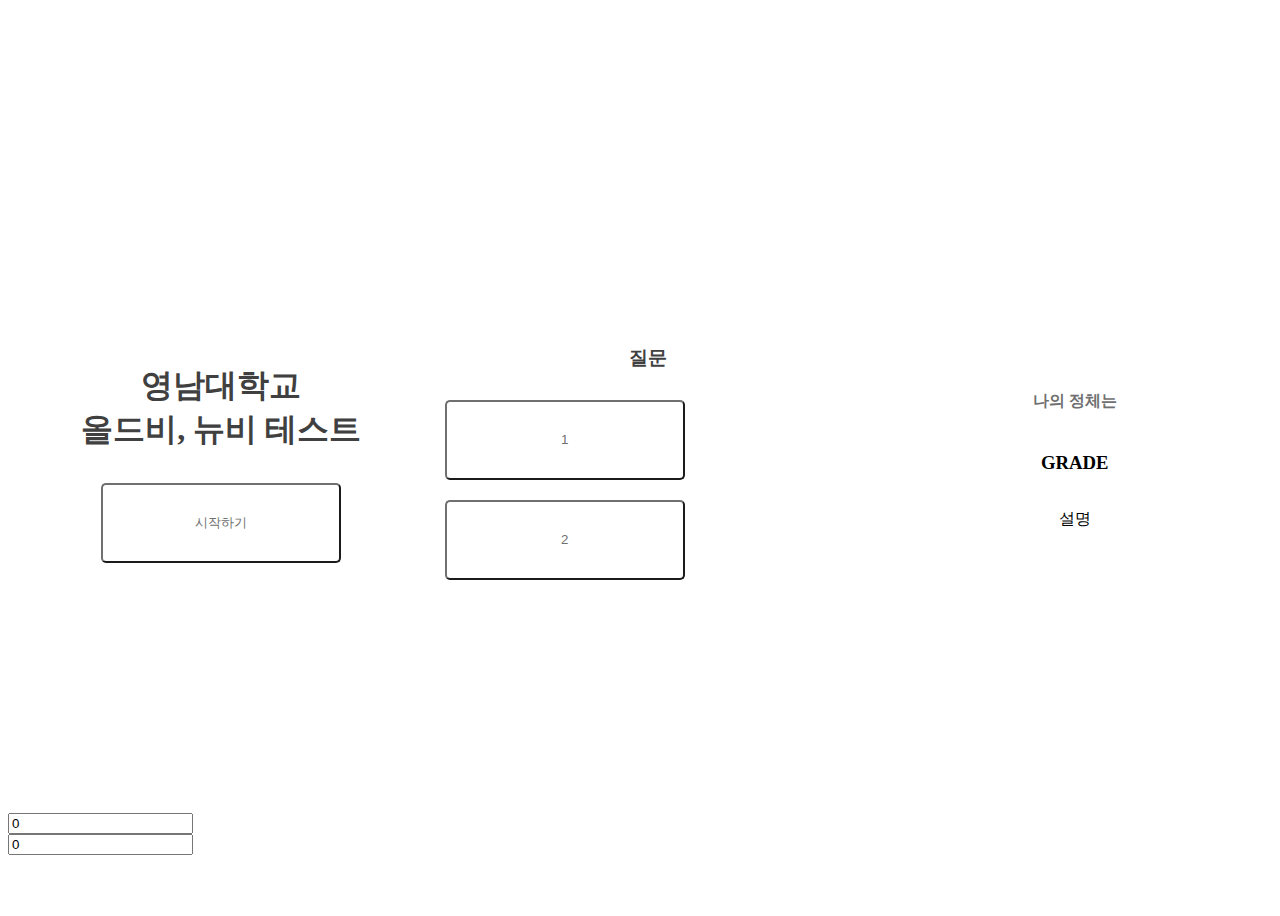
==== YU_newbie_oldbie/index.html @ 49223151 "aaaa" ====
<!DOCTYPE html>
<html lang="ko">

<head>
    <meta charset="UTF-8">
    <meta http-equiv="X-UA-Compatible" content="IE=edge">
    <meta name="viewport" content="width=device-width, initial-scale=1.0">
    <title>영대 올드비, 뉴비 테스트</title>

    <!-- css -->
    <link href="https://cdn.jsdelivr.net/npm/bootstrap@5.1.3/dist/css/bootstrap.min.css" rel="stylesheet"
        integrity="sha384-1BmE4kWBq78iYhFldvKuhfTAU6auU8tT94WrHftjDbrCEXSU1oBoqyl2QvZ6jIW3" crossorigin="anonymous">
    <link rel="stylesheet" href="style.css">
</head>

<body class="container">
    <div class="cont title-container">
        <h1 style="color:#404040">영남대학교<br>올드비, 뉴비 테스트</h1>
        <button id="startBtn" class="btn">시작하기</button>
    </div>

    <div class="cont question-container">
        <div class="progress mt-5">
            <div class="progress-bar" role="progressbar" style="width: calc(100/12*1%)"></div>
        </div>
        <h3 id="question" class="mt-5" style="color:#404040">질문</h3>
        <button id="a" class="btn btn-dark">1</button>
        <button id="b" class="btn btn-dark">2</button>
    </div>
    <div class="cont result-container">
        <h4 id="result_title" style = "color:#707070">나의 정체는</h4>
        <h3 id="grade">GRADE</h3>
        <p id="explain">설명</p>
        <img id="result-img" src="" alt="">

    </div>

    <div class="score-container">
        <input id="oldbie" type="text" class="input" value="0">
        <input id="newbie" type="text" class="input" value="0">
    </div>


    <!-- js -->
    <script src="https://code.jquery.com/jquery-3.5.1.slim.min.js"
        integrity="sha384-DfXdz2htPH0lsSSs5nCTpuj/zy4C+OGpamoFVy38MVBnE+IbbVYUew+OrCXaRkfj"
        crossorigin="anonymous"></script>
    <script src="https://cdn.jsdelivr.net/npm/bootstrap@4.5.3/dist/js/bootstrap.bundle.min.js"
        integrity="sha384-ho+j7jyWK8fNQe+A12Hb8AhRq26LrZ/JpcUGGOn+Y7RsweNrtN/tE3MoK7ZeZDyx"
        crossorigin="anonymous"></script>
    <script type="text/javascript" src="script.js"></script>
</body>

</html>
---- YU_newbie_oldbie/style.css ----
body {
    width: 100vw;
    height: 100vh;
    display: flex;
}

.cont {
    width: 100%;
    height: 100%;
    display: flex;
    flex-direction: column;
    text-align: center;
}

.title-container {
    margin: auto;
    display: flex;
    flex-direction: column;
    justify-content: center;
    align-items: center;
}

.question-container {
    /* display: none; */
    display: flex;
    justify-content: center;
}

.btn {
    display: flex;
    justify-content: center;
    align-items: center;
    margin: 10px;
    border: ipx;
    border-radius: 5px;
    border-color: #707070;
    background-color: white;
    color: #707070;
    width: 15rem;
    height: 5rem;
}

.btn:hover {
    background-color: #00387A;
    color: white;
}

.score-container {
    position: absolute;
    display: flex;
    flex-direction: column;
    bottom: 5%;
    /* display: none; */
}

.result-container {
    /* display: none; */
    display: flex;
    justify-content: center;
}

#result-img {
    width: 50%;
}

#type {
    /* display: none; */
}
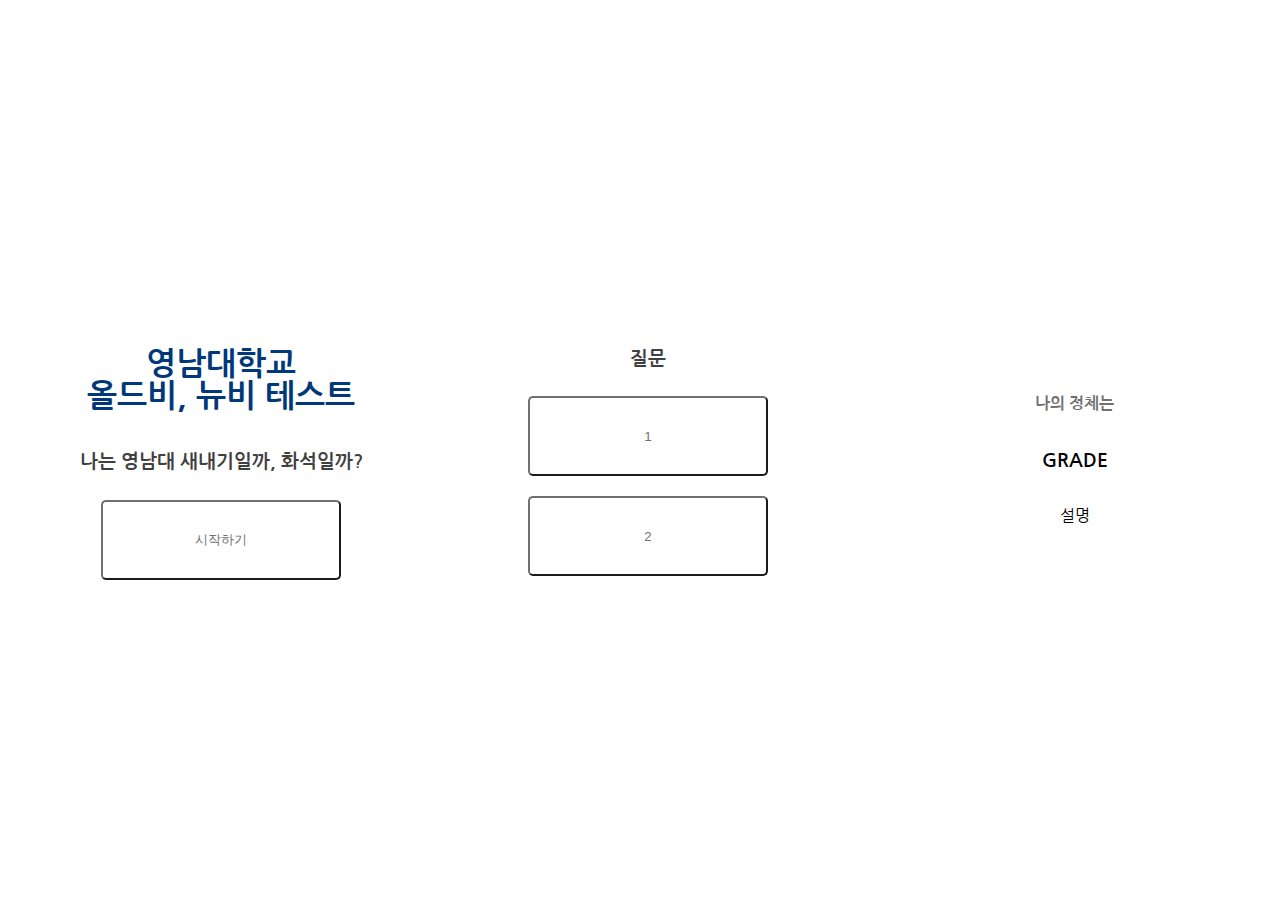
==== commit b9f1e46d: "bbbbbbbbb" ====
--- a/YU_newbie_oldbie/index.html
+++ b/YU_newbie_oldbie/index.html
@@ -11,21 +11,28 @@
     <link href="https://cdn.jsdelivr.net/npm/bootstrap@5.1.3/dist/css/bootstrap.min.css" rel="stylesheet"
         integrity="sha384-1BmE4kWBq78iYhFldvKuhfTAU6auU8tT94WrHftjDbrCEXSU1oBoqyl2QvZ6jIW3" crossorigin="anonymous">
     <link rel="stylesheet" href="style.css">
+
+    <link rel="preconnect" href="https://fonts.googleapis.com"> 
+    <link rel="preconnect" href="https://fonts.gstatic.com" crossorigin> 
+    <link href="https://fonts.googleapis.com/css2?family=Nanum+Gothic&display=swap" rel="stylesheet">
 </head>
 
 <body class="container">
     <div class="cont title-container">
-        <h1 style="color:#404040">영남대학교<br>올드비, 뉴비 테스트</h1>
+        <h1 style="color:#00387A; font-weight:bold;">영남대학교<br>올드비, 뉴비 테스트</h1>
+        <h3 style="color:#404040">나는 영남대 새내기일까, 화석일까?</h3>
         <button id="startBtn" class="btn">시작하기</button>
     </div>
 
     <div class="cont question-container">
+        <h3 id="question" class="mt-5" style="color:#404040">질문</h3>
+        <div class="buttons">
+            <button id="a" class="btn btn-dark">1</button>
+            <button id="b" class="btn btn-dark">2</button>
+        </div>
         <div class="progress mt-5">
-            <div class="progress-bar" role="progressbar" style="width: calc(100/12*1%)"></div>
+            <div class="progress-bar" role="progressbar" style="width: calc(100/16*1%)"></div>
         </div>
-        <h3 id="question" class="mt-5" style="color:#404040">질문</h3>
-        <button id="a" class="btn btn-dark">1</button>
-        <button id="b" class="btn btn-dark">2</button>
     </div>
     <div class="cont result-container">
         <h4 id="result_title" style = "color:#707070">나의 정체는</h4>
--- a/YU_newbie_oldbie/style.css
+++ b/YU_newbie_oldbie/style.css
@@ -2,6 +2,7 @@
     width: 100vw;
     height: 100vh;
     display: flex;
+    font-family: 'Nanum Gothic', sans-serif;
 }
 
 .cont {
@@ -20,8 +21,9 @@
     align-items: center;
 }
 
+
 .question-container {
-    /* display: none; */
+    display: none;
     display: flex;
     justify-content: center;
 }
@@ -40,6 +42,12 @@
     height: 5rem;
 }
 
+.buttons {
+    display: flex;
+    justify-content: center;
+    flex-direction: column;
+    align-items: center;
+}
 .btn:hover {
     background-color: #00387A;
     color: white;
@@ -50,11 +58,11 @@
     display: flex;
     flex-direction: column;
     bottom: 5%;
-    /* display: none; */
+    display: none;
 }
 
 .result-container {
-    /* display: none; */
+    display: none;
     display: flex;
     justify-content: center;
 }
@@ -64,5 +72,5 @@
 }
 
 #type {
-    /* display: none; */
+    display: none;
 }